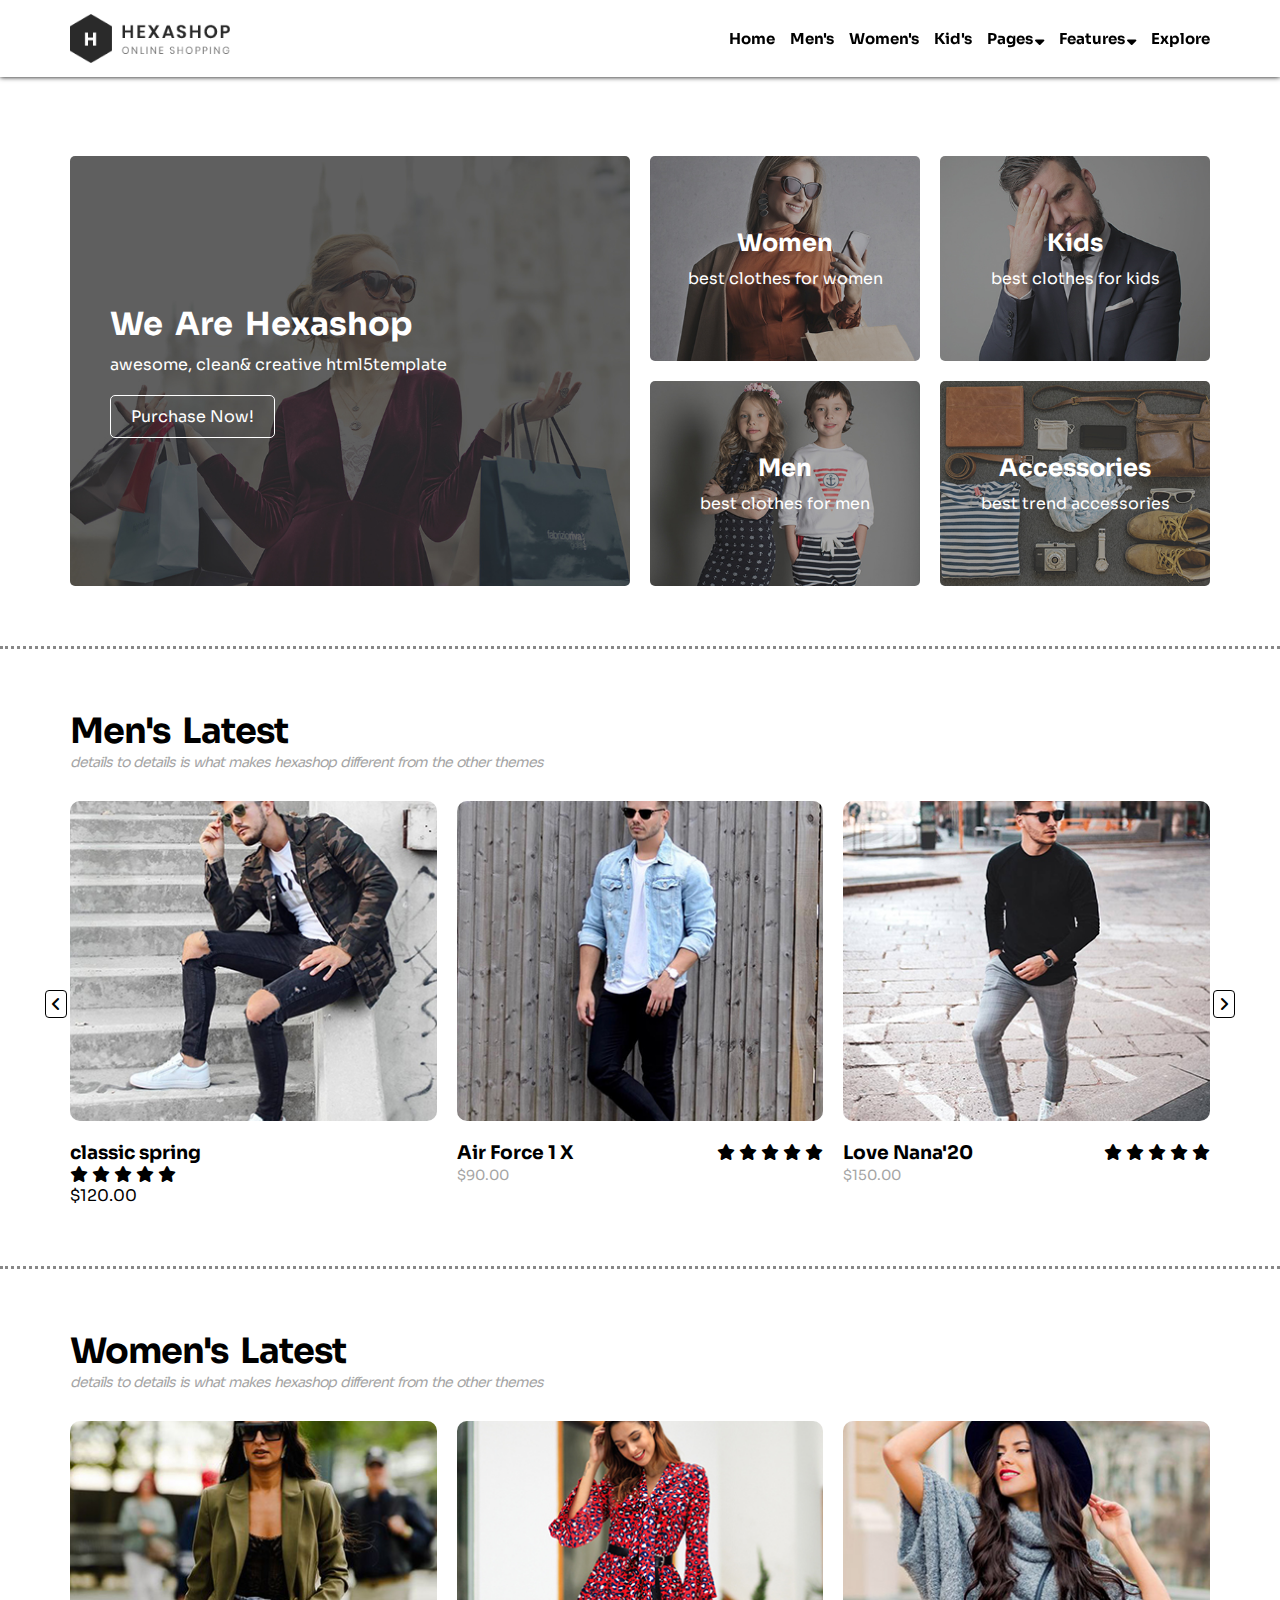
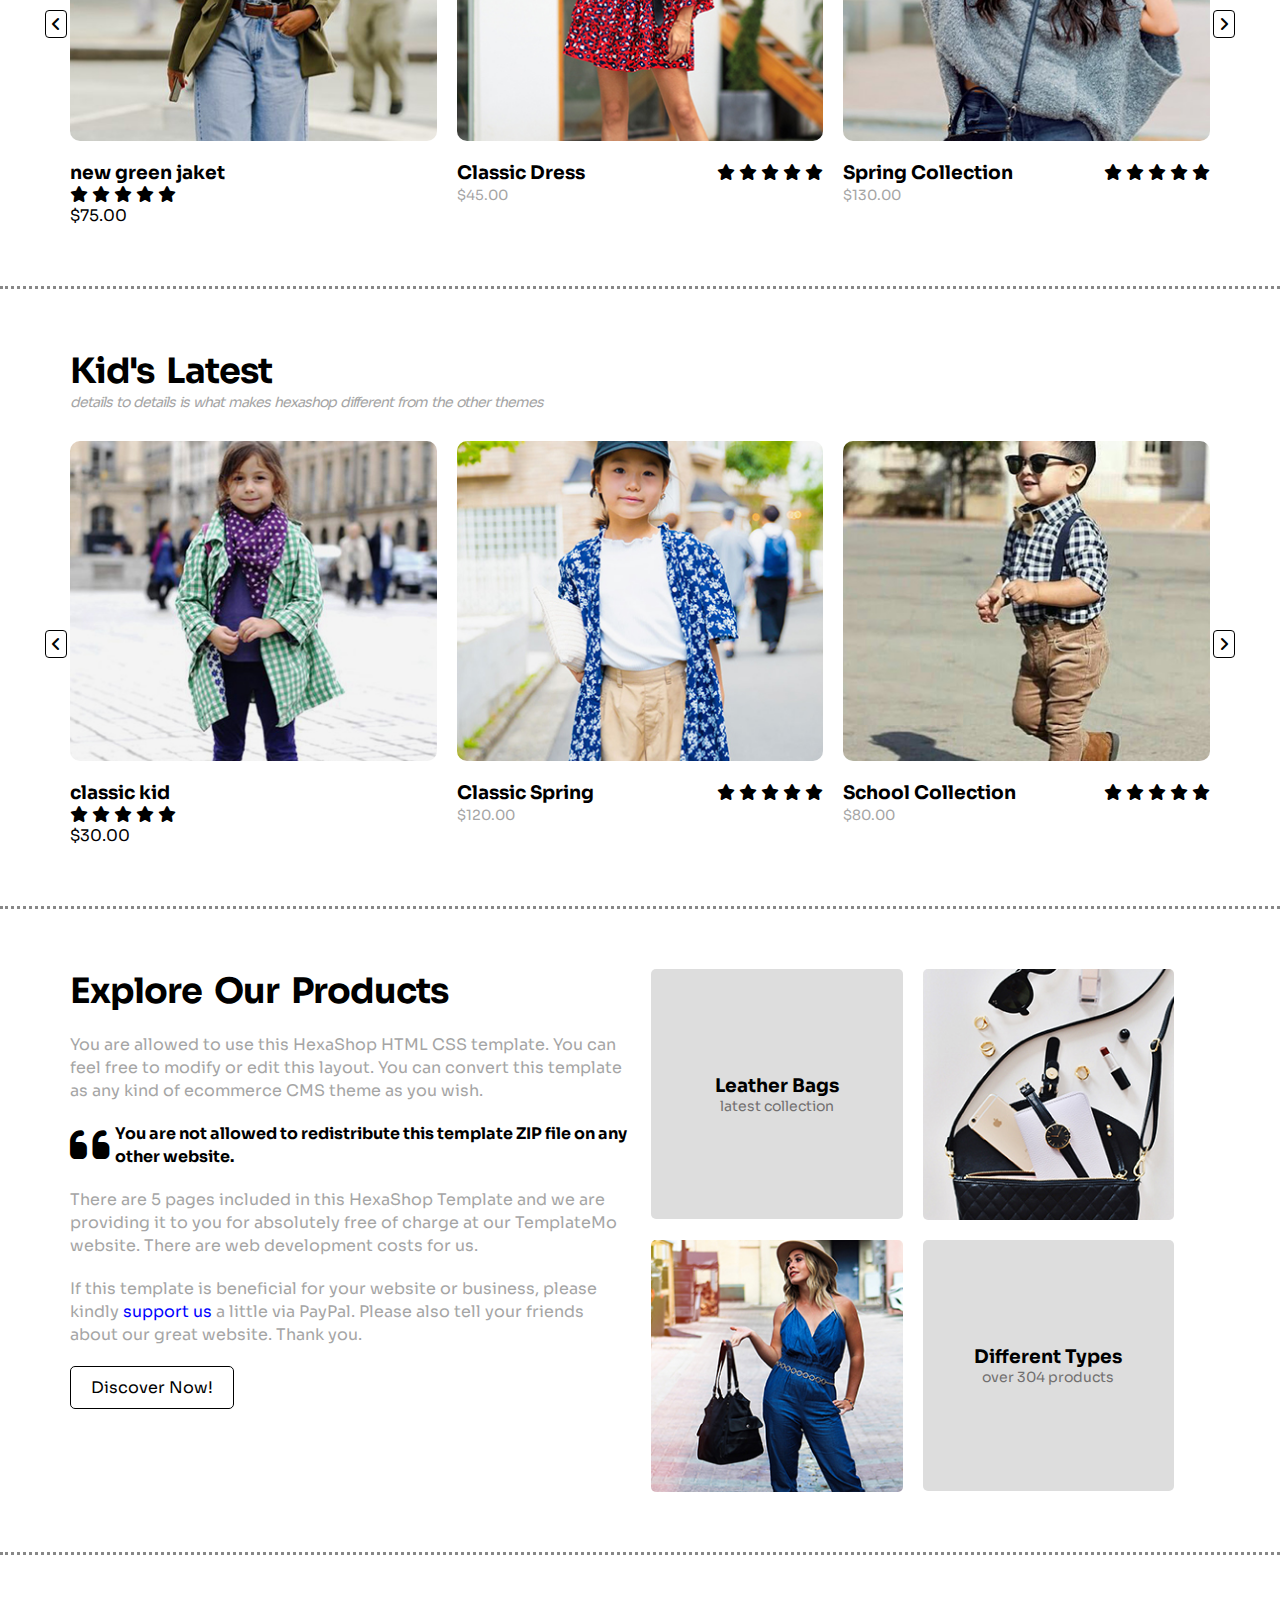
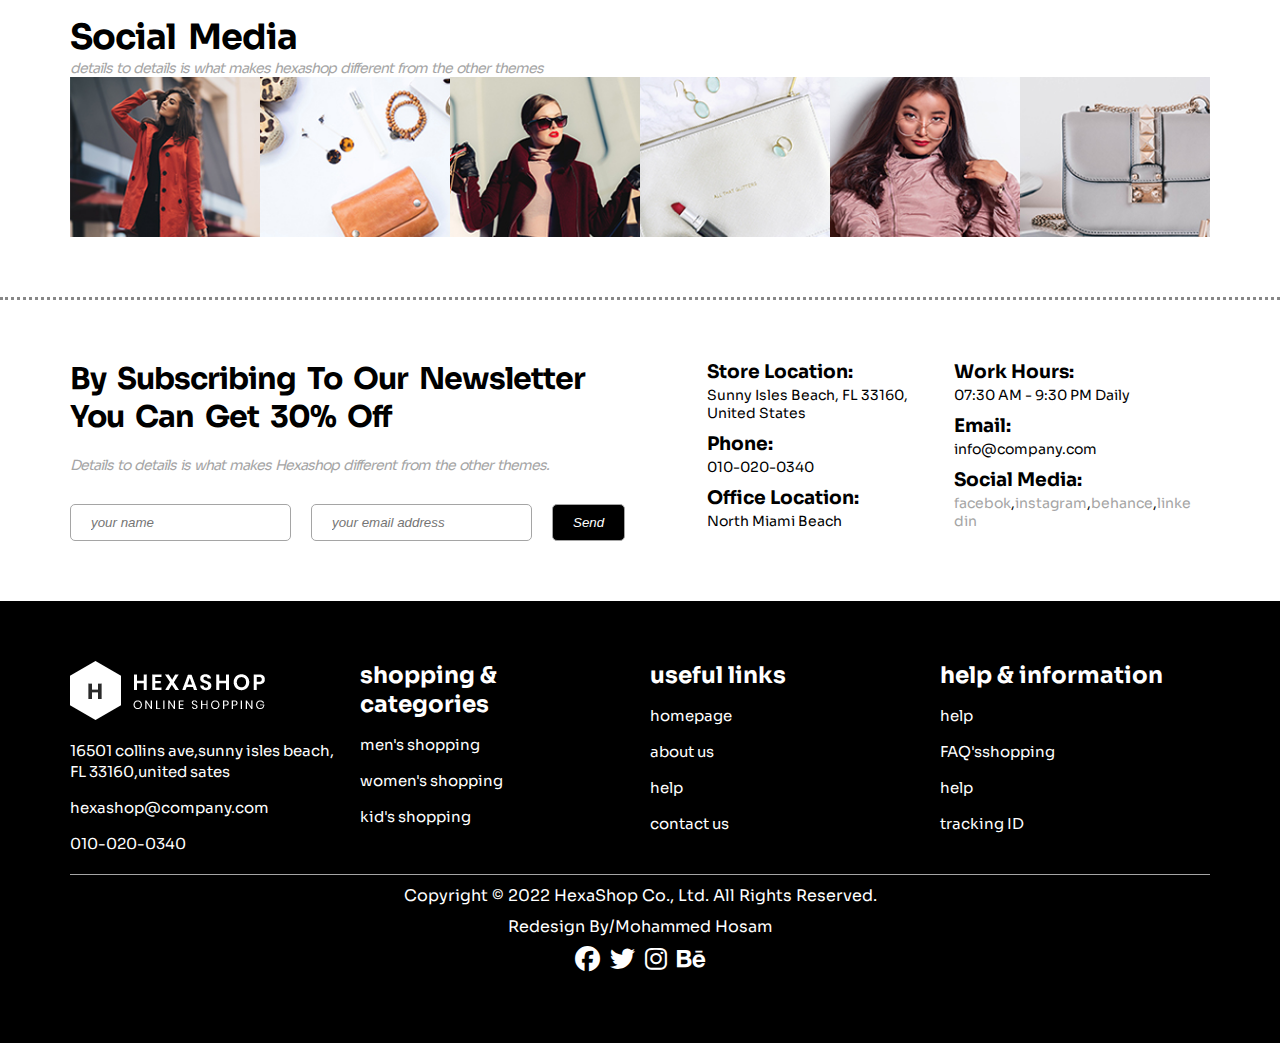
==== index.html @ 323cb670 "Add files via upload" ====
<!DOCTYPE html>
<html lang="en">

<head>
    <meta charset="UTF-8">
    <meta name="viewport" content="width=device-width, initial-scale=1.0">
    <title>hexashop</title>
    <link rel="icon" type="icon/x-image" href="">
    <!-- ------------google fonts------------ -->
    <link rel="preconnect" href="https://fonts.googleapis.com">
    <link rel="preconnect" href="https://fonts.gstatic.com" crossorigin>
    <link href="https://fonts.googleapis.com/css2?family=Sora:wght@100..800&display=swap" rel="stylesheet">
    <!-- ------------google fonts------------ -->
    <!-- ---------------css file---------------- -->
    <!-- <link rel="stylesheet" href="css/normalize.css"> -->
    <link rel="stylesheet" href="css/all.min.css">
    <link rel="stylesheet" href="css/style.css">
    <link rel="stylesheet" href="css/responsive.css">
    <!-- ---------------css file---------------- -->

</head>

<body>
    <header>
        <div class="container">
            <img src="images/logo.png" alt="">
            <nav>
                <i class="fa-solid fa-ellipsis-vertical"></i>
                <ul class="links">
                    <li><a href="index.html" class="fa1">home</a></li>
                    <li><a href="#man" class="fa1">men's</a></li>
                    <li><a href="#women" class="fa1">women's</a></li>
                    <li><a href="#kid" class="fa1">kid's</a></li>
                    <li class="fa1 pages int-link">pages<i class="fa-solid fa-sort-down"></i>
                        <ul>
                            <li><a href="about.html">about us</a></li>
                            <li><a href="products.html">products</a></li>
                            <li><a href="single.html">single product</a></li>
                            <li><a href="contact.html">contact us</a></li>
                        </ul>
                    </li>
                    <li class="fa1 feat int-link">
                        features<i class="fa-solid fa-sort-down"></i>
                        <ul>
                            <li><a href="##">features page 1</a></li>
                            <li><a href="##">features page 2</a></li>
                            <li><a href="##">features page 3</a></li>
                        </ul>
                    </li>
                    <li><a href="index.html" class="fa1">explore</a></li>
                </ul>
            </nav>
        </div>
    </header>
    <!-- -----------start main-sec--------------- -->
    <div class="main-sec border-cl">
        <div class="container ">
            <div class="box">
                <h1>we are hexashop</h1>
                <p>awesome, clean& creative <span>html5</span>template </p>
                <a href="##">purchase now!</a>
            </div>
            <div class="box">
                <h2>women</h2>
                <p>best clothes for women</p>
                <div class="title">
                    <h2>women</h2>
                    <p>Lorem ipsum, dolor sit amet consectetur adipisicing elit.</p>
                    <a href="##">discover more</a>
                </div>
            </div>
            <div class="box">
                <h2>kids</h2>
                <p>best clothes for kids</p>
                <div class="title">
                    <h2>kids</h2>
                    <p>Lorem ipsum, dolor sit amet consectetur adipisicing elit.</p>
                    <a href="##">discover more</a>
                </div>
            </div>
            <div class="box">
                <h2>men</h2>
                <p>best clothes for men</p>
                <div class="title">
                    <h2>men</h2>
                    <p>Lorem ipsum, dolor sit amet consectetur adipisicing elit.</p>
                    <a href="##">discover more</a>
                </div>
            </div>
            <div class="box">
                <h2>accessories</h2>
                <p>best trend accessories</p>
                <div class="title">
                    <h2>accessories</h2>
                    <p>Lorem ipsum, dolor sit amet consectetur adipisicing elit.</p>
                    <a href="##">discover more</a>
                </div>
            </div>
        </div>
    </div>
    </div>
    <!-- -----------end main-sec--------------- -->
    <!-- ---------------start man--------------- -->
    <div class="man border-cl" id="man">
        <div class="container">
            <h2 class="h2-title">men's latest</h2>
            <p class="p-title">details to details is what makes hexashop different from the other themes</p>
            <div class="boxs">
                <div class="box">
                    <div class="img">
                        <div class="icons">
                            <a href="single.html"><i class="fa-solid fa-eye"></i></a>
                            <a href="single.html"><i class="fa-solid fa-star"></i></a>
                            <a href="single.html"><i class="fa-solid fa-cart-shopping"></i></a>
                        </div>
                    </div>
                    <div class="text"></div>
                    <div>
                        <h3>classic spring</h3>
                        <div class="ic">
                            <i class="fa-solid fa-star"></i>
                            <i class="fa-solid fa-star"></i>
                            <i class="fa-solid fa-star"></i>
                            <i class="fa-solid fa-star"></i>
                            <i class="fa-solid fa-star"></i>
                        </div>
                    </div>
                    <span>$120.00</span>
                </div>
                <div class="box">
                    <div class="img">
                        <div class="icons">
                            <a href="single.html"><i class="fa-solid fa-eye"></i></a>
                            <a href="single.html"><i class="fa-solid fa-star"></i></a>
                            <a href="single.html"><i class="fa-solid fa-cart-shopping"></i></a>
                        </div>
                    </div>
                    <div class="text">
                        <div>
                            <h3>air force 1 x</h3>
                            <div class="ic">
                                <i class="fa-solid fa-star"></i>
                                <i class="fa-solid fa-star"></i>
                                <i class="fa-solid fa-star"></i>
                                <i class="fa-solid fa-star"></i>
                                <i class="fa-solid fa-star"></i>
                            </div>
                        </div>
                        <span>$90.00</span>
                    </div>
                </div>
                <div class="box">
                    <div class="img">
                        <div class="icons">
                            <a href="single.html"><i class="fa-solid fa-eye"></i></a>
                            <a href="single.html"><i class="fa-solid fa-star"></i></a>
                            <a href="single.html"><i class="fa-solid fa-cart-shopping"></i></a>
                        </div>
                    </div>
                    <div class="text">
                        <div>
                            <h3>love nana'20</h3>
                            <div class="ic">
                                <i class="fa-solid fa-star"></i>
                                <i class="fa-solid fa-star"></i>
                                <i class="fa-solid fa-star"></i>
                                <i class="fa-solid fa-star"></i>
                                <i class="fa-solid fa-star"></i>
                            </div>
                        </div>
                        <span>$150.00</span>
                    </div>
                </div>
                <div class="arrows">
                    <i class="fa-solid fa-angle-left"></i>
                    <i class="fa-solid fa-angle-right"></i>
                </div>
            </div>
        </div>
    </div>
    <!-- ---------------end man--------------- -->
    <!-- ---------------start women--------------- -->
    <div class="women border-cl" id="women">
        <div class="container">
            <h2 class="h2-title">women's latest</h2>
            <p class="p-title">details to details is what makes hexashop different from the other themes</p>
            <div class="boxs">
                <div class="box">
                    <div class="img">
                        <div class="icons">
                            <a href="single.html"><i class="fa-solid fa-eye"></i></a>
                            <a href="single.html"><i class="fa-solid fa-star"></i></a>
                            <a href="single.html"><i class="fa-solid fa-cart-shopping"></i></a>
                        </div>
                    </div>
                    <div class="text"></div>
                    <div>
                        <h3>new green jaket</h3>
                        <div class="ic">
                            <i class="fa-solid fa-star"></i>
                            <i class="fa-solid fa-star"></i>
                            <i class="fa-solid fa-star"></i>
                            <i class="fa-solid fa-star"></i>
                            <i class="fa-solid fa-star"></i>
                        </div>
                    </div>
                    <span>$75.00</span>
                </div>
                <div class="box">
                    <div class="img">
                        <div class="icons">
                            <a href="single.html"><i class="fa-solid fa-eye"></i></a>
                            <a href="single.html"><i class="fa-solid fa-star"></i></a>
                            <a href="single.html"><i class="fa-solid fa-cart-shopping"></i></a>
                        </div>
                    </div>
                    <div class="text">
                        <div>
                            <h3>classic dress</h3>
                            <div class="ic">
                                <i class="fa-solid fa-star"></i>
                                <i class="fa-solid fa-star"></i>
                                <i class="fa-solid fa-star"></i>
                                <i class="fa-solid fa-star"></i>
                                <i class="fa-solid fa-star"></i>
                            </div>
                        </div>
                        <span>$45.00</span>
                    </div>
                </div>
                <div class="box">
                    <div class="img">
                        <div class="icons">
                            <a href="single.html"><i class="fa-solid fa-eye"></i></a>
                            <a href="single.html"><i class="fa-solid fa-star"></i></a>
                            <a href="single.html"><i class="fa-solid fa-cart-shopping"></i></a>
                        </div>
                    </div>
                    <div class="text">
                        <div>
                            <h3>spring collection</h3>
                            <div class="ic">
                                <i class="fa-solid fa-star"></i>
                                <i class="fa-solid fa-star"></i>
                                <i class="fa-solid fa-star"></i>
                                <i class="fa-solid fa-star"></i>
                                <i class="fa-solid fa-star"></i>
                            </div>
                        </div>
                        <span>$130.00</span>
                    </div>
                </div>
                <div class="arrows">
                    <i class="fa-solid fa-angle-left"></i>
                    <i class="fa-solid fa-angle-right"></i>
                </div>
            </div>
        </div>
    </div>
    <!-- ---------------end women--------------- -->
    <!-- ---------------start kid--------------- -->
    <div class="kid border-cl" id="ked">
        <div class="container">
            <h2 class="h2-title">kid's latest</h2>
            <p class="p-title">details to details is what makes hexashop different from the other themes</p>
            <div class="boxs">
                <div class="box">
                    <div class="img">
                        <div class="icons">
                            <a href="single.html"><i class="fa-solid fa-eye"></i></a>
                            <a href="single.html"><i class="fa-solid fa-star"></i></a>
                            <a href="single.html"><i class="fa-solid fa-cart-shopping"></i></a>
                        </div>
                    </div>
                    <div class="text"></div>
                    <div>
                        <h3>classic kid</h3>
                        <div class="ic">
                            <i class="fa-solid fa-star"></i>
                            <i class="fa-solid fa-star"></i>
                            <i class="fa-solid fa-star"></i>
                            <i class="fa-solid fa-star"></i>
                            <i class="fa-solid fa-star"></i>
                        </div>
                    </div>
                    <span>$30.00</span>
                </div>
                <div class="box">
                    <div class="img">
                        <div class="icons">
                            <a href="single.html"><i class="fa-solid fa-eye"></i></a>
                            <a href="single.html"><i class="fa-solid fa-star"></i></a>
                            <a href="single.html"><i class="fa-solid fa-cart-shopping"></i></a>
                        </div>
                    </div>
                    <div class="text">
                        <div>
                            <h3>classic spring</h3>
                            <div class="ic">
                                <i class="fa-solid fa-star"></i>
                                <i class="fa-solid fa-star"></i>
                                <i class="fa-solid fa-star"></i>
                                <i class="fa-solid fa-star"></i>
                                <i class="fa-solid fa-star"></i>
                            </div>
                        </div>
                        <span>$120.00</span>
                    </div>
                </div>
                <div class="box">
                    <div class="img">
                        <div class="icons">
                            <a href="single.html"><i class="fa-solid fa-eye"></i></a>
                            <a href="single.html"><i class="fa-solid fa-star"></i></a>
                            <a href="single.html"><i class="fa-solid fa-cart-shopping"></i></a>
                        </div>
                    </div>
                    <div class="text">
                        <div>
                            <h3>school collection</h3>
                            <div class="ic">
                                <i class="fa-solid fa-star"></i>
                                <i class="fa-solid fa-star"></i>
                                <i class="fa-solid fa-star"></i>
                                <i class="fa-solid fa-star"></i>
                                <i class="fa-solid fa-star"></i>
                            </div>
                        </div>
                        <span>$80.00</span>
                    </div>
                </div>
                <div class="arrows">
                    <i class="fa-solid fa-angle-left"></i>
                    <i class="fa-solid fa-angle-right"></i>
                </div>
            </div>
        </div>
    </div>
    <!-- ---------------end kid--------------- -->
    <!-- -------------------start products----------------- -->
    <div class="products border-cl">
        <div class="container">
            <div class="left">
                <h2 class="h2-title">explore our products</h2>
                <p>You are allowed to use this HexaShop HTML CSS template. You can feel free to modify or edit this
                    layout. You can convert this template as any kind of ecommerce CMS theme as you wish.</p>
                <p><i class="fa-solid fa-quote-left"></i>You are not allowed to redistribute this template ZIP file on
                    any other website.</p>
                <p>There are 5 pages included in this HexaShop Template and we are providing it to you for absolutely
                    free of charge at our TemplateMo website. There are web development costs for us.</p>
                <p>If this template is beneficial for your website or business, please kindly <span><a
                            href="https://www.paypal.com/paypalme/templatemo" title="paypal">support us</a></span> a
                    little via
                    PayPal. Please also tell your friends about our great website. Thank you.</p>
                <a href="products.html" class="dis">discover now!</a>
            </div>
            <div class="right">
                <div class="tx sa">
                    <h3>leather bags</h3>
                    <p>latest collection</p>
                </div>
                <img src="images/explore-image-01.jpg" alt="" class="ex sa">
                <div class="tx sa">
                    <h3>different types</h3>
                    <p>over 304 products</p>
                </div>
                <img src="images/explore-image-02.jpg" alt="" class="ex sa">
            </div>
        </div>
    </div>
    <!-- -------------------end products----------------- -->
    <!-- -----------------------start social----------------- -->
    <div class="social border-cl">
        <div class="container">
            <h2 class="h2-title">social media </h2>
            <p class="p-title">details to details is what makes hexashop different from the other themes</p>
            <div class="insta">
                <div class="img img1"></div>
                <div class="img img2"></div>
                <div class="img img3"></div>
                <div class="img img4"></div>
                <div class="img img5"></div>
                <div class="img img6"></div>
            </div>
        </div>
    </div>
    <!-- -----------------------end social----------------- -->
    <!-- --------------------------start sub------------------- -->
    <div class="sub">
        <div class="container">
            <div class="left">
                <h2 class="h2-title">by subscribing to our newsletter you can get 30% off</h2>
                <p class="p-title">Details to details is what makes Hexashop different from the other themes.</p>
                <form action="">
                    <input type="text" name="user" placeholder="your name">
                    <input type="email" name="mail" placeholder="your email address">
                    <input type="submit" value="send">
                </form>
            </div>
            <div class="right">
                <div class="info">
                    <div>
                        <h3>Store Location:</h3>
                        <p>Sunny Isles Beach, FL 33160, United States</p>
                    </div>

                    <div>
                        <h3>Phone:</h3>
                        <p>010-020-0340</p>
                    </div>

                    <div>
                        <h3>Office Location:</h3>
                        <p>North Miami Beach</p>
                    </div>
                </div>

                <div class="info">
                    <div>
                        <h3>Work Hours:</h3>
                        <p>07:30 AM - 9:30 PM Daily</p>
                    </div>

                    <div>
                        <h3>Email:</h3>
                        <p>info@company.com</p>
                    </div>

                    <div>
                        <h3>Social Media:
                        </h3>
                        <p><a href="##">facebok</a>,<a href="##">instagram</a>,<a href="##">behance</a>,<a
                                href="##">linkedin</a></p>
                    </div>
                </div>
            </div>
        </div>
    </div>
    <!-- --------------------------end sub------------------- -->
    <!-- ----------------------------start footer--------------- -->
    <footer>
        <div class="container">
            <div class="up">
                <div class="part">
                    <img src="images/white-logo.png" alt="">
                    <ul>
                        <li><a href="##">16501 collins ave,sunny isles beach, FL 33160,united sates</a></li>
                        <li><a href="mailto:hexashop@company.com">hexashop@company.com</a></li>
                        <li><a href="##">010-020-0340</a></li>
                    </ul>
                </div>
                <div class="part">
                    <h3>shopping & categories</h3>
                    <ul>
                        <li><a href="#man">men's shopping</a></li>
                        <li><a href="women">women's shopping</a></li>
                        <li><a href="kid">kid's shopping</a></li>
                    </ul>
                </div>
                <div class="part">
                    <h3>useful links</h3>
                    <ul>
                        <li><a href="index.html">homepage</a></li>
                        <li><a href="about.html">about us</a></li>
                        <li><a href="index.html">help</a></li>
                        <li><a href="contact.html">contact us</a></li>
                    </ul>
                </div>
                <div class="part">
                    <h3>help & information</h3>
                    <ul>
                        <li><a href="index.html">help</a></li>
                        <li><a href="index.html">FAQ'sshopping</a></li>
                        <li><a href="index.html">help</a></li>
                        <li><a href="index.html">tracking ID</a></li>
                    </ul>
                </div>
            </div>
            <div class="down">
                <p>Copyright © 2022 HexaShop Co., Ltd. All Rights Reserved.</p>
                <p>redesign by/mohammed hosam</p>
                <div class="social-footer">
                    <a href="##"><i class="fa-brands fa-facebook"></i></a>
                    <a href="##"><i class="fa-brands fa-twitter"></i></a>
                    <a href="##"><i class="fa-brands fa-instagram"></i></a>
                    <a href="##"><i class="fa-brands fa-behance"></i></a>
                </div>
            </div>
    </footer>
    <!-- ----------------------------end footer--------------- -->
</body>

</html>
---- css/style.css ----
/* -------------start global rules----------------- */
* {
    margin: 0;
    padding: 0;
    box-sizing: border-box;
}

body {
    font-family: "Sora", sans-serif;
}

:root {
    --first-color: #a5a5a5;
    --main-transition: 0.7s;
    --main-padding: 60px;
}

::selection {
    color: white;
    background-color: black;
}

html {
    scroll-behavior: smooth;
}

a {
    text-decoration: none;
}

ul {
    list-style-type: none;
}

.container {
    margin-right: auto;
    margin-left: auto;
    padding-right: 15px;
    padding-left: 15px;
}

@media (min-width: 768px) {
    .container {
        width: 750px
    }

    header .container nav>i {
        display: none;
    }
}

@media (min-width: 992px) {
    .container {
        width: 970px
    }
}

@media (min-width:1200px) {
    .container {
        width: 1170px
    }
}

/* ----start components------ */
.border-cl {
    border-bottom: 3px dotted #878787;
}

.h2-title {
    font-size: 35px;
    letter-spacing: -1px;
    word-spacing: 6px;
    text-transform: capitalize;
}

.p-title {
    font-size: 14px;
    color: var(--first-color);
    font-style: italic;
    letter-spacing: -1px;
    word-spacing: 2px;
}


/* ----end components------ */

/* -------------endglobal rules----------------- */
/* ---------start header-------- */
header {
    background-color: white;
    z-index: 999999;
    width: 100%;
    position: fixed;
    top: 0;
    box-shadow: 0 0 5px 0px black;
}

header .container {
    display: flex;
    align-items: center;
    justify-content: space-between;
    position: relative;
    height: 77.250px;
}

header .container img {
    width: 10em;
}

header .container nav .links {
    display: flex;
    align-items: center;
    justify-content: flex-end;
    gap: 15px;
}

header .container nav .links .fa1 {
    color: black;
    font-weight: bold;
    text-transform: capitalize;
    font-size: 15px;
    transition: var(--main-transition);
    margin: 30px 0;
}

header .container nav .links .fa1:hover {
    color: var(--first-color);
}

header .container nav .links .int-link {
    position: relative;
}

header .container nav .links .int-link i {
    margin-left: 2px;
}

header .container nav .links .int-link ul {
    position: absolute;
    top: 210%;
    left: 0;
    background-color: #e9e9e9;
    width: 10em;
    height: 10em;
    display: flex;
    flex-direction: column;
    justify-content: space-between;
    border-radius: 5px;
    transition: var(--main-transition);
    opacity: 0;

}

header .container nav .links .int-link:hover ul {
    top: 130%;
    opacity: 1;
}

header .container nav .links .int-link ul a {
    color: black;
    font-size: 14px;
    font-weight: normal;
    display: block;
    padding: 10px;
    transition: var(--main-transition);

}

header .container nav .links .int-link ul a:hover {
    color: var(--first-color);
    padding-left: 19px;
    background-color: white;
}

header .container nav .links .int-link ul li:not(:last-of-type) a {
    border-bottom: 1px solid #cbcbcb;
}

header .container nav .links .feat ul {
    height: unset
}

/* ---------end header-------- */
/* --------------start main-sec------------ */
.main-sec {
    margin-top: 6em;
    padding-top: var(--main-padding);
    padding-bottom: var(--main-padding);
}

.main-sec .container {

    display: grid;
    grid-template-columns: repeat(16, 1fr);
    grid-template-rows: repeat(6, 55px);
    grid-template-areas:
        "hexa hexa hexa hexa hexa hexa hexa hexa women women women women men men men  men"
        "hexa hexa hexa hexa hexa hexa hexa hexa women women women women men men men  men"
        "hexa hexa hexa hexa hexa hexa hexa hexa women women women women men men men  men"
        "hexa hexa hexa hexa hexa hexa hexa hexa kids kids kids kids acc acc acc acc "
        "hexa hexa hexa hexa hexa hexa hexa hexa kids kids kids kids acc acc acc acc "
        "hexa hexa hexa hexa hexa hexa hexa hexa kids kids kids kids acc acc acc acc ";
    gap: 20px;
}

.main-sec .container .box {
    background-size: cover;
    background-repeat: no-repeat;
    background-position: center;
    padding: 15px;
    border-radius: 5px;
    display: flex;
    align-items: center;
    flex-direction: column;
    justify-content: center;
    transition: var(--main-transition);
    position: relative;
}

.main-sec .container .box .title {
    background-color: black;
    position: absolute;
    top: 50%;
    left: 50%;
    width: 90%;
    height: 90%;
    padding: 10px;
    border-radius: 5px;
    transform: translate(-50%, -50%);
    display: flex;
    flex-direction: column;
    align-items: center;
    justify-content: center;
    opacity: 0;
    transition: var(--main-transition);
}

.main-sec .container .box:hover .title {
    opacity: 1;
}

.main-sec .container .box h1,
.main-sec .container .box h2 {
    color: white;
    text-transform: capitalize;
    word-spacing: 5px;
}

.main-sec .container .box p:nth-child(2) {
    text-align: center;
    margin-top: 10px;
    color: white;
}

.main-sec .container .box a:last-child {
    margin-top: 20px;
    color: white;
    border: 1px solid white;
    padding: 10px 20px;
    text-transform: capitalize;
    border-radius: 5px;
    transition: var(--main-transition);
}

.main-sec .container .box a:last-child:hover {
    color: black;
    background-color: white;
}

.main-sec .container .box:first-of-type {
    grid-area: hexa;
    background-image: url("../images/left-banner-image.jpg");
    align-items: flex-start;
    padding: 40px;
}

.main-sec .container .box:nth-of-type(2) {
    grid-area: women;
    background-image: url("../images/baner-right-image-01.jpg");

}

.main-sec .container .box:nth-of-type(3) {
    grid-area: men;
    background-image: url("../images/baner-right-image-02.jpg");
}

.main-sec .container .box:nth-of-type(4) {
    grid-area: kids;
    background-image: url("../images/baner-right-image-03.jpg");
}

.main-sec .container .box:last-of-type {
    grid-area: acc;
    background-image: url("../images/baner-right-image-04.jpg");
}

/*  --------------end main-sec------------ */
/* ------------------start men's------------- */
.man {
    padding-top: var(--main-padding);
    padding-bottom: var(--main-padding);
}

.man .container .boxs {
    display: grid;
    grid-template-columns: repeat(auto-fill, minmax(275px, 1fr));
    gap: 20px;
    position: relative;
    margin-top: 30px;
}

.man .container .boxs .box .img {
    background-repeat: no-repeat;
    background-size: cover;
    background-position: center;
    height: 20em;
    border-radius: 10px;
    transition: var(--main-transition);
    padding: 10px;
    position: relative;
    overflow: hidden
}

.man .container .boxs .box .img .icons {
    position: absolute;
    bottom: -30px;
    opacity: 0;
    left: 50%;
    transform: translatex(-50%);
    display: flex;
    align-items: center;
    gap: 20px;
    transition: var(--main-transition);
}

.man .container .boxs .box .img:hover .icons {
    bottom: 30px;
    opacity: 1;
}

.man .container .boxs .box .img .icons i {
    color: black;
    background-color: white;
    width: 35px;
    height: 35px;
    display: flex;
    justify-content: center;
    align-items: center;
    border-radius: 5px;
}

.man .container .boxs .box {
    perspective: 300px;
}

.man .container .boxs .box:hover .img {
    transform: translateZ(15px);
    box-shadow: 0 0 10px 0px black;
}

.man .container .boxs .box:first-of-type .img {
    background-image: url("../images/men-01.jpg");
}

.man .container .boxs .box:nth-of-type(2) .img {
    background-image: url("../images/men-02.jpg");
}

.man .container .boxs .box:nth-of-type(3) .img {
    background-image: url("../images/men-03.jpg");
}

.man .container .boxs .box .text {
    margin-top: 20px;
}

.man .container .boxs .box .text>div {
    display: flex;
    align-items: center;
    justify-content: space-between;
}

.man .container .boxs .box .text h3 {
    text-transform: capitalize;

}

.man .container .boxs .box .text span {
    color: var(--first-color);
    font-size: 14px;
}

.man .container .boxs .arrows {
    position: absolute;
    top: 50%;
    transform: translatey(-50%);
    display: flex;
    width: 100%;
    justify-content: space-between;
    align-items: center;
}

.man .container .boxs .arrows i {
    border: 1px solid black;
    border-radius: 4px;
    padding: 5px;
    transition: var(--main-transition);
}

.man .container .boxs .arrows i:hover {
    color: white;
    background-color: black;
}

.man .container .boxs .arrows i:first-child {
    transform: translateX(-25px);
}

.man .container .boxs .arrows i:last-child {
    transform: translateX(25px);
}

/* ------------------end men's------------- */
/* ------------------start women's------------- */
.women {
    padding-top: var(--main-padding);
    padding-bottom: var(--main-padding);
}


.women .container .boxs {
    display: grid;
    grid-template-columns: repeat(auto-fill, minmax(275px, 1fr));
    gap: 20px;
    position: relative;
    margin-top: 30px;
}

.women .container .boxs .box .img {
    background-repeat: no-repeat;
    background-size: cover;
    background-position: center;
    height: 20em;
    border-radius: 10px;
    transition: var(--main-transition);
    padding: 10px;
    position: relative;
    overflow: hidden
}

.women .container .boxs .box .img .icons {
    position: absolute;
    bottom: -30px;
    opacity: 0;
    left: 50%;
    transform: translatex(-50%);
    display: flex;
    align-items: center;
    gap: 20px;
    transition: var(--main-transition);
}

.women .container .boxs .box .img:hover .icons {
    bottom: 30px;
    opacity: 1;
}

.women .container .boxs .box .img .icons i {
    color: black;
    background-color: white;
    width: 35px;
    height: 35px;
    display: flex;
    justify-content: center;
    align-items: center;
    border-radius: 5px;
}

.women .container .boxs .box {
    perspective: 300px;
}

.women .container .boxs .box:hover .img {
    transform: translateZ(15px);
    box-shadow: 0 0 10px 0px black;
}

.women .container .boxs .box:first-of-type .img {
    background-image: url("../images/women-01.jpg");
}

.women .container .boxs .box:nth-of-type(2) .img {
    background-image: url("../images/women-02.jpg");
}

.women .container .boxs .box:nth-of-type(3) .img {
    background-image: url("../images/women-03.jpg");
}

.women .container .boxs .box .text {
    margin-top: 20px;
}

.women .container .boxs .box .text>div {
    display: flex;
    align-items: center;
    justify-content: space-between;
}

.women .container .boxs .box .text h3 {
    text-transform: capitalize;

}

.women .container .boxs .box .text span {
    color: var(--first-color);
    font-size: 14px;
}

.women .container .boxs .arrows {
    position: absolute;
    top: 50%;
    transform: translatey(-50%);
    display: flex;
    width: 100%;
    justify-content: space-between;
    align-items: center;
}

.women .container .boxs .arrows i {
    border: 1px solid black;
    border-radius: 4px;
    padding: 5px;
    transition: var(--main-transition);
}

.women .container .boxs .arrows i:hover {
    color: white;
    background-color: black;
}

.women .container .boxs .arrows i:first-child {
    transform: translateX(-25px);
}

.women .container .boxs .arrows i:last-child {
    transform: translateX(25px);
}

/* ------------------end women's------------- */
/* ------------------start kid's------------- */
.kid {
    padding-top: var(--main-padding);
    padding-bottom: var(--main-padding);
}


.kid .container .boxs {
    display: grid;
    grid-template-columns: repeat(auto-fill, minmax(275px, 1fr));
    gap: 20px;
    position: relative;
    margin-top: 30px;
}

.kid .container .boxs .box .img {
    background-repeat: no-repeat;
    background-size: cover;
    background-position: center;
    height: 20em;
    border-radius: 10px;
    transition: var(--main-transition);
    padding: 10px;
    position: relative;
    overflow: hidden
}

.kid .container .boxs .box .img .icons {
    position: absolute;
    bottom: -30px;
    opacity: 0;
    left: 50%;
    transform: translatex(-50%);
    display: flex;
    align-items: center;
    gap: 20px;
    transition: var(--main-transition);
}

.kid .container .boxs .box .img:hover .icons {
    bottom: 30px;
    opacity: 1;
}

.kid .container .boxs .box .img .icons i {
    color: black;
    background-color: white;
    width: 35px;
    height: 35px;
    display: flex;
    justify-content: center;
    align-items: center;
    border-radius: 5px;
}

.kid .container .boxs .box {
    perspective: 300px;
}

.kid .container .boxs .box:hover .img {
    transform: translateZ(15px);
    box-shadow: 0 0 10px 0px black;
}

.kid .container .boxs .box:first-of-type .img {
    background-image: url("../images/kid-01.jpg");
}

.kid .container .boxs .box:nth-of-type(2) .img {
    background-image: url("../images/kid-02.jpg");
}

.kid .container .boxs .box:nth-of-type(3) .img {
    background-image: url("../images/kid-03.jpg");
}

.kid .container .boxs .box .text {
    margin-top: 20px;
}

.kid .container .boxs .box .text>div {
    display: flex;
    align-items: center;
    justify-content: space-between;
}

.kid .container .boxs .box .text h3 {
    text-transform: capitalize;

}

.kid .container .boxs .box .text span {
    color: var(--first-color);
    font-size: 14px;
}

.kid .container .boxs .arrows {
    position: absolute;
    top: 50%;
    transform: translatey(-50%);
    display: flex;
    width: 100%;
    justify-content: space-between;
    align-items: center;
}

.kid .container .boxs .arrows i {
    border: 1px solid black;
    border-radius: 4px;
    padding: 5px;
    transition: var(--main-transition);
}

.kid .container .boxs .arrows i:hover {
    color: white;
    background-color: black;
}

.kid .container .boxs .arrows i:first-child {
    transform: translateX(-25px);
}

.kid .container .boxs .arrows i:last-child {
    transform: translateX(25px);
}

/* ------------------end kid's------------- */
/* ---------------------start products------------ */
.products {
    padding-top: var(--main-padding);
    padding-bottom: var(--main-padding);
}

.products .container {
    display: flex;
    align-items: flex-start;
    gap: 20px;
    justify-content: space-between;
}

.products .container .left,
.products .container .right {
    width: 49%;
}

.products .container .left p {
    margin: 20px 0;
    color: var(--first-color);
    line-height: 23px;
}

.products .container .left p:nth-of-type(2) {
    color: black;
    font-weight: bold;
    display: flex;
    align-items: center;
    gap: 5px;
}

.products .container .left p:nth-of-type(2) i {
    font-size: 45px;
}

.products .container .left p span a {
    color: blue;
    transition: var(--main-transition);
}

.products .container .left p span a:hover {
    color: #08088f;
}

.products .container .left .dis {
    color: black;
    display: block;
    border-radius: 5px;
    border: 1px solid black;
    width: fit-content;
    padding: 10px 20px;
    text-transform: capitalize;
    transition: var(--main-transition);
}

.products .container .left .dis:hover {
    background-color: black;
    color: white;
}

.products .container .right {
    display: flex;
    flex-wrap: wrap;
    gap: 20px;
}

.products .container .right .tx {
    background-color: #dddddd;
    height: 250.391px;
    display: flex;
    flex-direction: column;
    align-items: center;
    justify-content: center;
}

.products .container .right .tx h3 {
    text-transform: capitalize;
}

.products .container .right .tx p {
    color: #716f6f;
    font-size: 14px;
}

.products .container .right .tx:nth-of-type(2) {
    order: 2;
}

.products .container .right .sa {
    width: 45%;
    border-radius: 5px;
}

/* ---------------------end products------------ */
/* -----------------------start social--------------- */
.social {
    padding-top: var(--main-padding);
    padding-bottom: var(--main-padding);
}


.social .container .insta {
    display: flex;
    align-items: center;
    justify-content: center;
}

.social .container .insta .img {
    width: 100%;
    height: 10em;
    background-repeat: no-repeat;
    background-size: cover;
    background-position: center;
}

.social .container .insta .img1 {
    background-image: url("../images/instagram-01.jpg");
}

.social .container .insta .img2 {
    background-image: url("../images/instagram-02.jpg");
}

.social .container .insta .img3 {
    background-image: url("../images/instagram-03.jpg");
}

.social .container .insta .img4 {
    background-image: url("../images/instagram-04.jpg");
}

.social .container .insta .img5 {
    background-image: url("../images/instagram-05.jpg");
}

.social .container .insta .img6 {
    background-image: url("../images/instagram-06.jpg");
}

/* -----------------------end social--------------- */
/* -------------------------start sub----------------- */
.sub {
    padding-top: var(--main-padding);
    padding-bottom: var(--main-padding);
}

.sub .container {
    display: flex;
    justify-content: space-between;
    align-items: flex-start;
}

.sub .container .left {
    width: 50%;
}

.sub .container .left h2 {
    font-size: 30px;

}

.sub .container .left p {
    margin-top: 20px;
}

.sub .container .left form {
    margin-top: 30px;
    display: flex;
    align-items: center;
    gap: 20px;

}

.sub .container .left form input {
    padding: 10px 20px;
    font-style: italic;
    border: 1px solid var(--first-color);
    border-radius: 5px;
}

.sub .container .left form input[type="submit"] {
    background-color: black;
    color: white;
    text-transform: capitalize;
    transition: var(--main-transition);
}

.sub .container .right {
    display: flex;
    justify-content: center;
    align-items: flex-start;
    width: 45%
}

.sub .container .right .info {
    width: 48%;

}

.sub .container .right .info div {
    margin-bottom: 10px;
}

.sub .container .right .info div p {
 
    margin-top: 3px;
    font-size: 14px;
}
.sub .container .right .info div p a{
    color: var(--first-color);
}

.sub .container .right .info:last-child div:last-child p {
    word-break: break-all;
}


/* -------------------------start sub----------------- */
/* --------------------------start footer---------------- */
footer {
    padding-top: var(--main-padding);
    padding-bottom: var(--main-padding);
    background-color: black;
    color: white;
}


footer .up {
    align-items: flex-start;
    justify-content: space-between;
    display: grid;
    grid-template-columns: repeat(auto-fill, minmax(270px, 1fr));
    gap: 20px;
    border-bottom: 1px solid var(--first-color);
    padding-bottom: 20px;
}
footer .up .part ul{
    margin-top: 15px;
    display: flex;
    flex-direction: column;
    gap: 15px;
}
footer .up .part ul li a{
    transition: var(--main-transition);
    color: white;
    font-size: 15px;
}
footer .up .part ul li a:hover{
    color:var(--first-color)
}
footer .up .part h3{
    font-size: 23px;
}
footer .down p{
    text-align: center;
    margin-top: 10px;
    text-transform: capitalize;
}
footer .down .social-footer{
    margin: 10px auto;
    width: fit-content;
    display: flex;
    align-items: center;
    gap: 10px;
}
footer .down .social-footer a i{
    font-size: 25px;
    transition: var(--main-transition);
    color: white;
}
footer .down .social-footer a i:hover{
    color: var(--first-color)
}


/* --------------------------end footer---------------- */
---- css/responsive.css ----
:root {
    --first-color: #a5a5a5;
    --main-transition: 0.7s;
}

@media (max-width: 767px) {
    header .container nav>i {
        display: flex;
        justify-content: flex-end;
        font-size: 25px;
        transition: var(--main-transition);
    }

    header .container nav>i:hover {
        transform: translateX(-20px) rotate(90deg);
        font-size: 40px;
        color: var(--first-color);
    }

    header .container nav .links {
        background-color: var(--first-color);
        position: absolute;
        top: 100%;
        width: 100%;
        left: 0;
        padding: 10px 0;
        min-height: 65vh;
        display: none;
        z-index: 99999;
    }

    header .container nav:hover .links {
        display: block;
    }

    header .container nav .links .fa1 {
        margin: 30px 0;
        text-align: center;
        display: block;
        padding: 10px 0;
    }

    header .container nav .links .fa1:hover {
        color: #6d6d6d;
        background-color: #d9d9d9;
    }

    header .container nav .links .int-link ul {
        position: unset;
        background-color: #e9e9e9;
        width: 100%;
        opacity: unset;
        overflow: hidden;
        height: 0;
        justify-content: unset;
    }

    header .container nav .links .int-link:hover ul {
        height: 10em;

    }

    header .container nav .links .int-link ul a {
        padding: 10px 0;
        transition: var(--main-transition);
    }

    header .container nav .links .int-link ul a:hover {
        color: #6d6d6d;
        background-color: #d9d9d9;
    }

    .main-sec .container {
        display: flex;
        flex-direction: column;
        align-items: center;
        gap: 10px;
    }

    .main-sec .container .box {
        width: 60%;
        height: 13em;
    }

    .main-sec .container .box:first-of-type {
        padding: 10px;
    }

    .main-sec .container .box h1,
    .main-sec .container .box h2 {
        font-size: 21px;
        text-align: center;
    }



    .man .container .boxs .arrows {
        display: none;
    }

    .women .container .boxs .arrows {
        display: none;
    }

    .kid .container .boxs .arrows {
        display: none;
    }

    .products .container {
        align-items: flex-start;
        flex-direction: column;
    }

    .products .container .left,
    .products .container .right {
        width: 100%;
    }

    .products .container .left {
        text-align: center;
    }

    .products .container .right {
        flex-direction: column;
        align-items: center;
    }

    .products .container .right .sa {
        width: 80%;
    }

    .social .container .insta {
        flex-direction: column;
    }

    .social .container .insta .img {
        width: 55%;
    }

    .sub .container {
        flex-direction: column;
    }

    .sub .container .left,
    .sub .container .right {
        width: 100%;
    }

    .sub .container .right {
        margin-top: 30px;
    }


}

@media (max-width: 991px) {
    .main-sec .container .box a:last-child {
        margin-top: 10px;
        padding: 5px 5px;
        font-size: 15px;

    }

    .sub .container {
        flex-direction: column;
    }

    .sub .container .left,
    .sub .container .right {
        width: 100%;
    }

    .sub .container .right {
        margin-top: 30px;
    }

    .sub .container .left form {
        flex-direction: column;
    }

    footer .up .part {
        text-align: center;
    }

}
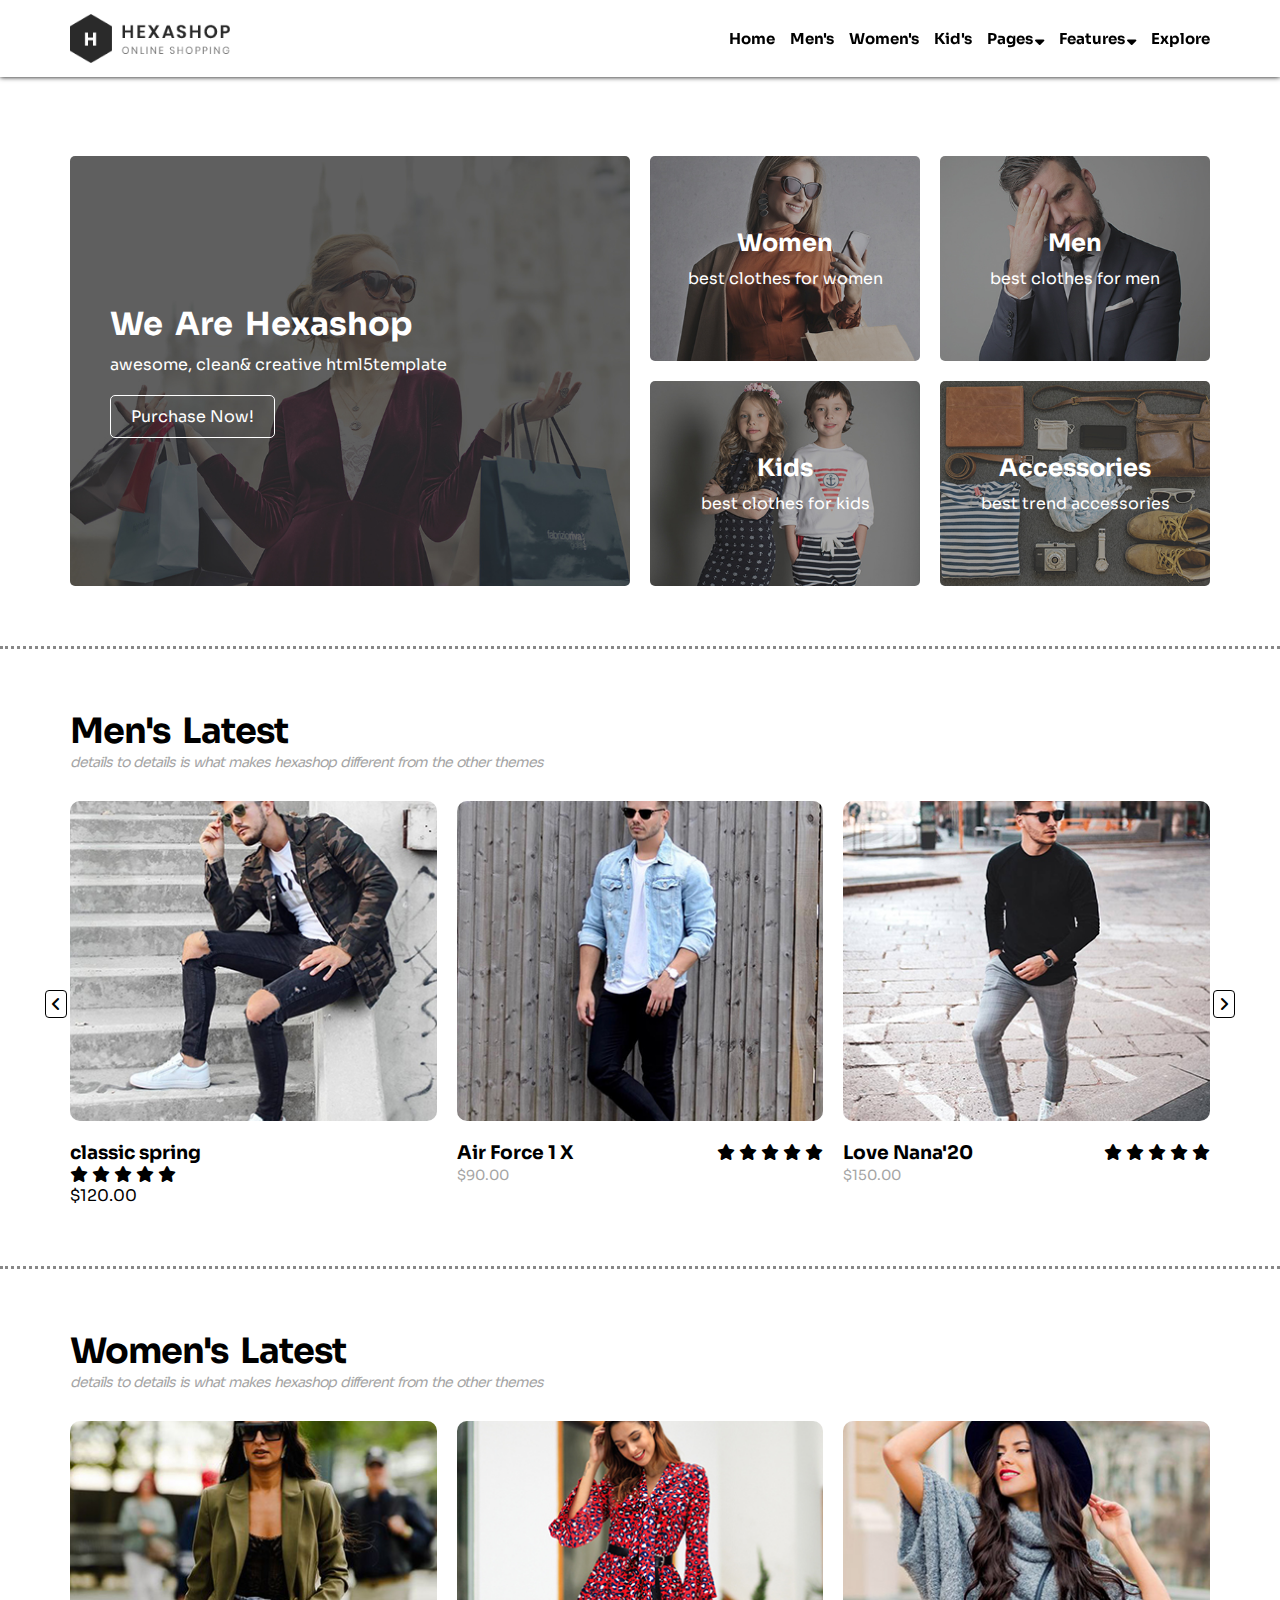
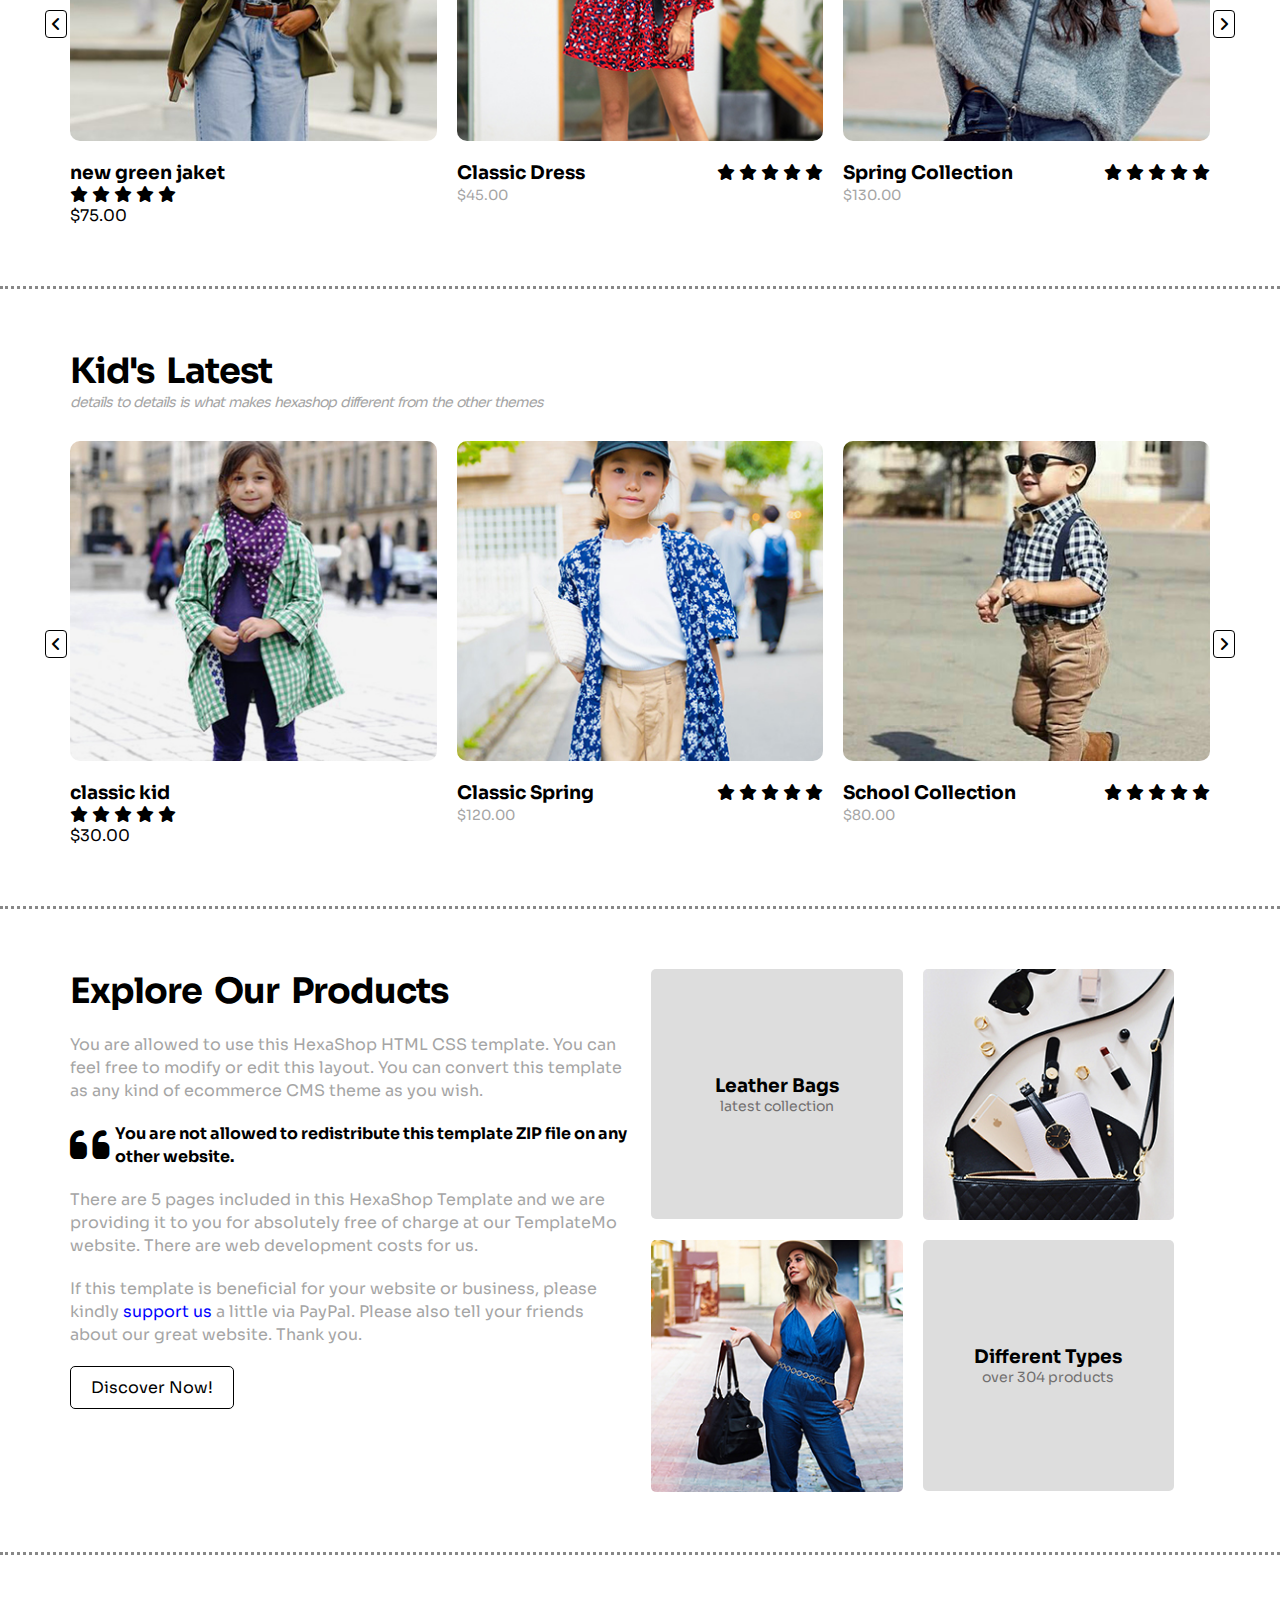
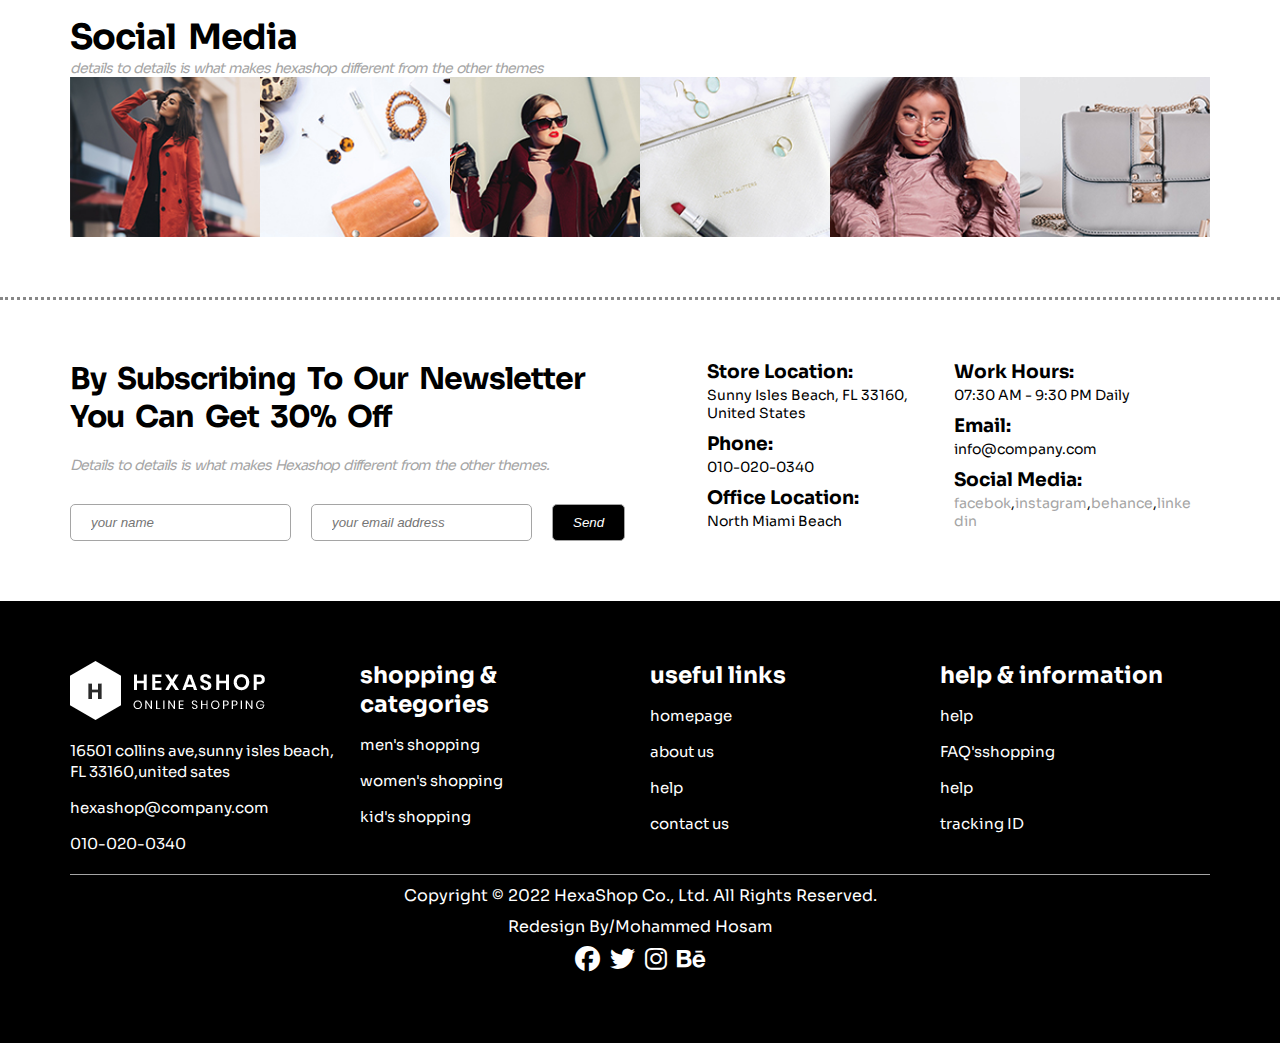
==== commit 6b32324f: "Add files via upload" ====
--- a/index.html
+++ b/index.html
@@ -70,19 +70,19 @@
                 </div>
             </div>
             <div class="box">
+                <h2>men</h2>
+                <p>best clothes for men</p>
+                <div class="title">
+                    <h2>men</h2>
+                    <p>Lorem ipsum, dolor sit amet consectetur adipisicing elit.</p>
+                    <a href="##">discover more</a>
+                </div>
+            </div>
+            <div class="box">
                 <h2>kids</h2>
                 <p>best clothes for kids</p>
                 <div class="title">
                     <h2>kids</h2>
-                    <p>Lorem ipsum, dolor sit amet consectetur adipisicing elit.</p>
-                    <a href="##">discover more</a>
-                </div>
-            </div>
-            <div class="box">
-                <h2>men</h2>
-                <p>best clothes for men</p>
-                <div class="title">
-                    <h2>men</h2>
                     <p>Lorem ipsum, dolor sit amet consectetur adipisicing elit.</p>
                     <a href="##">discover more</a>
                 </div>
